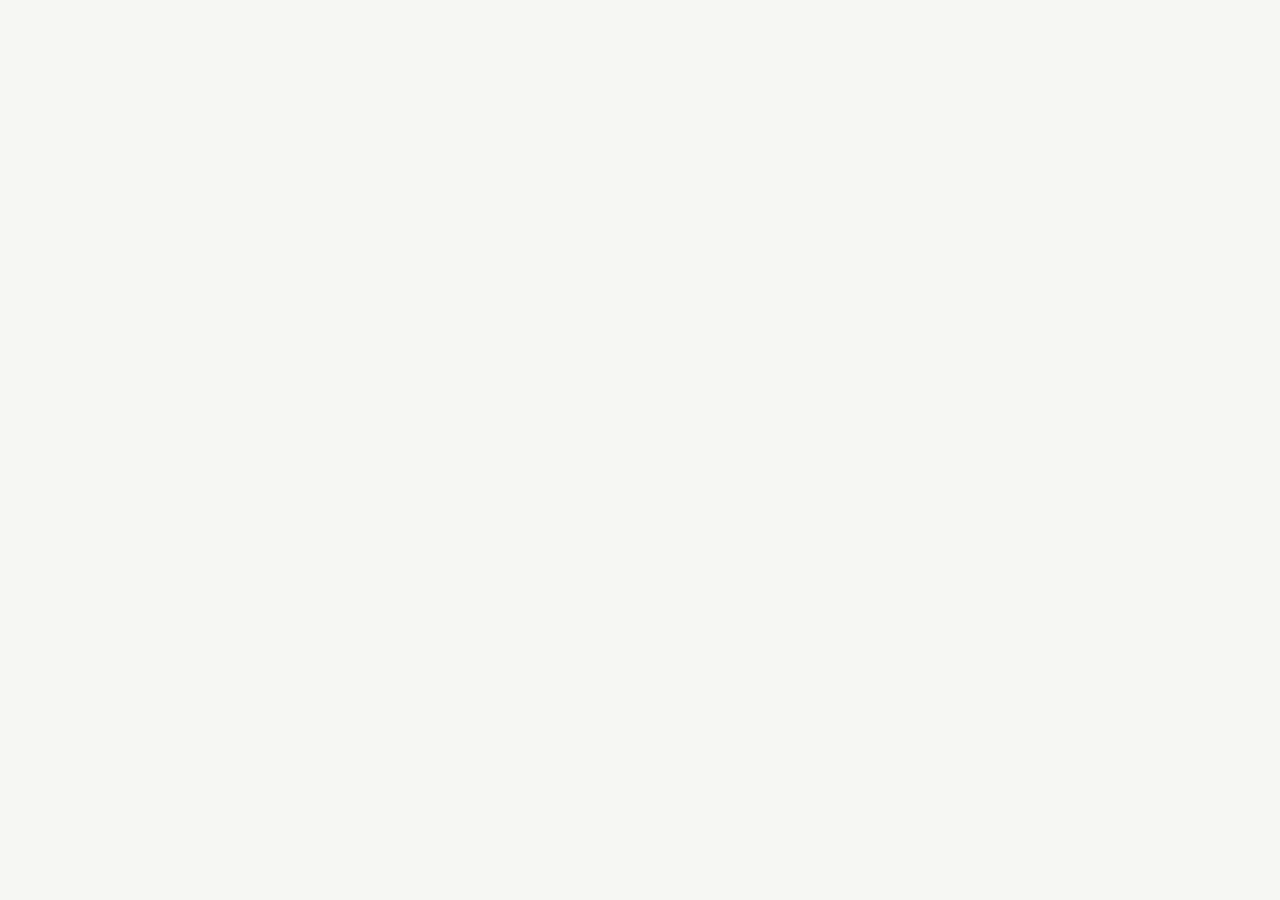
==== about.html @ caf74c00 "Update bilingual professional profile" ====
<!doctype html><html lang="zh-CN"><head><meta charset="utf-8"><meta name="viewport" content="width=device-width,initial-scale=1"><title>关于我 · XIAO Tingyu</title><meta name="description" content="XIAO Tingyu：焊接工程、高强钢与材料性能的专业解读。"><link rel="stylesheet" href="style.css"><link rel="icon" href="favicon.svg?v=20260929-4" type="image/svg+xml"><link rel="stylesheet" href="dark.css?v=20260929-14"><script>document.documentElement.classList.add("i18n-loading")</script><script src="blog-nav.js?v=20260929-2" defer></script><script src="i18n.js?v=20261010-1" defer></script></head><body><a href="#main" class="skip">跳至正文</a><header><div class="wrap nav"><a class="wordmark" href="./" aria-label="XIAO Tingyu 首页"><span class="initials">T.X</span></a><nav aria-label="主导航"><a href="./">Blog</a><a href="projects.html">项目观察</a><a href="toolkit.html">工程工具箱</a><a href="about.html" aria-current="page">关于我</a></nav></div></header><main id="main"><div class="wrap" style="border-top:1px solid var(--line)"><div class="about-grid"><div class="about-content"><div class="eyebrow">ABOUT</div><h1>XIAO Tingyu</h1><div class="credentials">CEng · MWeldI · MIMMM</div><p>我的专业方向是高强钢焊接、材料性能与焊接质量控制，重点关注焊接热循环、显微组织与接头力学性能之间的联系。</p><p>这个网站分享焊接与材料的技术解读，也通过公开工程案例，讨论高强钢如何从材料选择走向实际应用。</p><h2>专业资质</h2><ul class="qualification-list"><li>特许工程师（CEng） · 英国工程委员会</li><li>专业会员（MWeldI） · 英国焊接学会（The Welding Institute）</li><li>专业会员（MIMMM） · 英国材料、矿物和采矿学会（IOM3）</li><li>执行委员 · 香港建造金属结构协会</li></ul><h2>TWI 专业委员会</h2><p>已获邀请于 2027 年 7 月 1 日起加入 TWI 专业委员会；正式任职尚待该委员会批准。</p><h2>主要研究方向</h2><p>S690/S960 高强钢焊接；焊接热循环与热影响区组织性能；显微组织与力学性能的关系；焊接工艺评定及质量控制。</p><div class="about-links"><a href="mailto:xiaoty89757@gmail.com">Email ↗</a><!-- Add the verified Google Scholar profile link here when supplied. --></div></div></div></div></main><footer><div class="wrap footer-grid"><div>Welding, materials & the structures they make possible.</div><div><a href="about.html">关于我</a><a href="mailto:xiaoty89757@gmail.com">Email ↗</a><span>© 2026</span></div></div></footer></body></html>
---- dark.css ----
:root {
  --bg: #ffffff;
  --panel: #ffffff;
  --panel-2: #edf2f1;
  --paper: #233b40;
  --ink: #233b40;
  --paper-ink: #edf2f1;
  --muted: #52686b;
  --line: #edf2f1;
  --accent: #946b32;
  --steel: #52686b;
  --serif: Georgia, "Times New Roman", "Songti SC", serif;
}

html { background: var(--bg); }
.i18n-loading body { visibility: hidden; }
body { background: var(--bg); color: var(--ink); }
.wrap { max-width: 1180px; }

header {
  position: relative;
  z-index: 5;
  background: rgba(9, 13, 15, .97);
  border-bottom: 1px solid var(--line);
}
.nav { min-height: 86px; align-items: center; }
.wordmark { color: #233b40; letter-spacing: -.035em; }
.wordmark i, .wordmark span { color: var(--accent); }
.wordmark .initials { font-family: var(--serif); font-size: 25px; font-style: italic; letter-spacing: -.035em; }
nav { display: flex; align-items: center; margin-left: auto; }
nav a { color: #52686b; }
nav a:hover, nav a[aria-current=page] { color: #233b40; }
nav a[aria-current=page]:after { background: var(--accent); }
.nav-dropdown { position: relative; display: flex; align-items: center; }
.nav-dropdown-trigger span { margin-left: 4px; color: var(--accent); }
.nav-dropdown-menu { display: none; position: absolute; top: calc(100% + 2px); left: -18px; z-index: 20; width: 285px; padding: 10px; background: #ffffff; border: 1px solid #cedbd9; box-shadow: 0 18px 45px rgba(0,0,0,.35); }
.nav-dropdown:hover .nav-dropdown-menu, .nav-dropdown:focus-within .nav-dropdown-menu { display: block; }
.nav-dropdown-menu a { display: block; padding: 9px 10px; color: #52686b; font-size: 12px; line-height: 1.45; }
.nav-dropdown-menu a:hover { color: #ffffff; background: var(--accent); }

.lang-switch {
  display: inline-flex;
  flex: 0 0 auto;
  align-items: center;
  gap: 3px;
  margin-left: 2px;
  padding: 3px;
  border: 1px solid #cedbd9;
  border-radius: 999px;
}
.lang-switch button, .lang-switch a {
  min-width: 38px;
  border: 0;
  border-radius: 999px;
  padding: 4px 8px;
  color: #52686b;
  background: transparent;
  font: 600 11px/1.5 -apple-system, BlinkMacSystemFont, "Segoe UI", sans-serif;
  cursor: pointer;
}
.lang-switch button[aria-pressed=true], .lang-switch a[aria-pressed=true] {
  color: #edf2f1;
  background: var(--accent);
}

.hero {
  min-height: 570px;
  background:
    radial-gradient(circle at 73% 48%, rgba(63, 104, 111, .24), transparent 28%),
    radial-gradient(circle at 66% 54%, rgba(214, 160, 74, .08), transparent 20%),
    #ffffff;
}
.hero:before {
  content: "";
  position: absolute;
  inset: 0;
  background-image:
    linear-gradient(rgba(255,255,255,.025) 1px, transparent 1px),
    linear-gradient(90deg, rgba(255,255,255,.025) 1px, transparent 1px);
  background-size: 42px 42px;
  mask-image: linear-gradient(to right, transparent 0, #ffffff 45%, #ffffff 100%);
}
.hero:after { display: none; }
.hero-inner {
  grid-template-columns: minmax(0, 1.28fr) minmax(420px, .9fr);
  min-height: 570px;
  padding-top: 55px;
  padding-bottom: 55px;
}
.eyebrow, .section-label { color: var(--accent); }
.hero h1 {
  max-width: 640px;
  margin: 18px 0;
  color: #233b40;
  font-size: clamp(46px, 4.4vw, 58px);
  font-weight: 550;
  line-height: 1.23;
  letter-spacing: -.055em;
  text-wrap: balance;
}
.hero h1 em { color: var(--accent); }
.hero p { max-width: 470px; color: #52686b; font-size: 16px; }
.signature { color: #52686b; }
.signature strong { color: #233b40; }
.hero-art {
  width: 128%;
  max-width: none;
  filter: none;
  transform: translateX(-28%);
  transform-origin: center;
  -webkit-mask-image: linear-gradient(to right, transparent 0%, rgba(0,0,0,.08) 8%, rgba(0,0,0,.35) 22%, #ffffff 40%, #ffffff 74%, rgba(0,0,0,.52) 87%, transparent 100%);
  mask-image: linear-gradient(to right, transparent 0%, rgba(0,0,0,.08) 8%, rgba(0,0,0,.35) 22%, #ffffff 40%, #ffffff 74%, rgba(0,0,0,.52) 87%, transparent 100%);
}

.home-hero { min-height: 620px; }
.home-hero .hero-inner { min-height: 620px; }
.home-actions { display: flex; flex-wrap: wrap; gap: 12px; margin-top: 27px; }
.home-action { padding: 10px 15px; border: 1px solid #cedbd9; color: #233b40; font-size: 13px; font-weight: 650; }
.home-action-primary { color: #ffffff; background: var(--accent); border-color: var(--accent); }
.credential-strip { display: grid; grid-template-columns: repeat(4, 1fr); border-bottom: 1px solid var(--line); }
.credential-strip div { padding: 22px 26px; border-right: 1px solid var(--line); }
.credential-strip div:last-child { border-right: 0; }
.credential-strip strong { display: block; color: var(--accent); font-size: 12px; }
.credential-strip span { color: #52686b; font-size: 11px; }
.home-section { padding-top: 65px; padding-bottom: 72px; border-bottom: 1px solid var(--line); }
.home-section-head { display: flex; align-items: end; justify-content: space-between; gap: 34px; margin-bottom: 30px; }
.home-section-head h2 { margin: 0; color: #233b40; font: 500 34px/1.25 var(--serif); }
.home-section-head p { max-width: 540px; margin: 0; color: #52686b; font-size: 13px; }
.featured-project { display: grid; grid-template-columns: 1.12fr .88fr; background: #ffffff; border: 1px solid #edf2f1; }
.featured-project-visual { position: relative; min-height: 360px; overflow: hidden; background: #edf2f1; }
.featured-project-visual:after { content: ""; position: absolute; inset: 0; background: linear-gradient(180deg, transparent 40%, rgba(5,9,10,.88) 100%); pointer-events: none; }
.featured-project-visual img { width: 100%; height: 100%; object-fit: cover; object-position: center; filter: saturate(.78) contrast(1.06); transition: transform .5s ease; }
.featured-project:hover .featured-project-visual img { transform: scale(1.025); }
.featured-project-grade { position: absolute; z-index: 1; top: 25px; left: 27px; padding: 5px 10px; color: #ffffff; background: var(--accent); font: 700 12px/1.2 -apple-system, BlinkMacSystemFont, "Segoe UI", sans-serif; letter-spacing: .08em; }
.featured-project-caption { position: absolute; z-index: 1; left: 27px; bottom: 25px; color: #233b40; font: 500 17px/1.3 var(--serif); }
.featured-project-visual .photo-credit { z-index: 2; right: 21px; bottom: 21px; left: auto; }
.featured-project-copy { padding: 42px; }
.featured-project-copy h3 { margin: 10px 0 18px; color: #233b40; font: 500 29px/1.3 var(--serif); }
.featured-project-copy p { color: #52686b; font-size: 14px; }
.expertise-grid { display: grid; grid-template-columns: 1fr 1fr; gap: 1px; background: var(--line); }
.expertise-card { min-height: 190px; padding: 31px; background: #ffffff; }
.expertise-card span { color: var(--accent); font: italic 17px var(--serif); }
.expertise-card h3 { margin: 10px 0; color: #233b40; font-size: 21px; }
.expertise-card p { margin: 0; color: #52686b; font-size: 13px; }
.expertise-card .read { margin-top: 20px; }
.featured-writing { display: grid; grid-template-columns: repeat(3, 1fr); gap: 26px; }
.featured-writing article { position: relative; min-height: 250px; padding: 26px 25px 24px; overflow: hidden; background: linear-gradient(145deg, #ffffff, #ffffff); border: 1px solid #edf2f1; border-top: 2px solid var(--accent); }
.featured-writing article:after { content: ""; position: absolute; right: -34px; bottom: -44px; width: 130px; height: 130px; border: 1px solid rgba(214,160,74,.12); border-radius: 50%; }
.featured-writing article > * { position: relative; z-index: 1; }
.featured-writing h3 { margin: 11px 0; color: #233b40; font: 500 20px/1.35 var(--serif); }
.featured-writing p { color: #52686b; font-size: 13px; }
.home-about { display: grid; grid-template-columns: 200px 1fr; gap: 54px; align-items: center; }
.home-about-mark { aspect-ratio: 1; display: grid; place-items: center; color: var(--accent); background: #edf2f1; font: italic 70px var(--serif); }
.home-about h2 { margin: 7px 0 15px; color: #233b40; font: 500 34px var(--serif); }
.home-about p { color: #52686b; }

.blog-head { max-width: 790px; }
.blog-head h1 { max-width: 720px; }

.layout { gap: 86px; padding-top: 76px; padding-bottom: 96px; }
.article-preview { border-color: var(--line); }
.article-preview h2 { color: #233b40; font-size: 29px; }
.article-preview p { color: #52686b; }
.blog-group {
  margin: 48px 0 20px;
  padding-bottom: 10px;
  color: var(--accent);
  border-bottom: 1px solid var(--line);
  font-size: 12px;
  letter-spacing: .16em;
}
.meta { color: #52686b; }
.meta .category, .read { color: var(--accent); }
.mini-diagram {
  color: #946b32;
  background: linear-gradient(100deg, #ffffff, #edf2f1);
  border: 1px solid #edf2f1;
}
.mini-diagram small { color: #52686b; }
.project-tease {
  color: #233b40;
  background: linear-gradient(135deg, #edf2f1, #ffffff);
  border: 1px solid #cedbd9;
}
.project-tease p { color: #52686b; }
.tease-head span:last-child { color: var(--accent); }
.side-block {
  padding: 22px;
  margin-bottom: 18px;
  background: #ffffff;
  border: 1px solid #edf2f1;
}
.side-block h2 { color: var(--accent); }
.side-block p, .side-link small { color: #52686b; }
.author-name { color: #233b40; }
.chips a { color: #52686b; background: #edf2f1; border-color: #cedbd9; }
.chips a:hover { color: #ffffff; background: var(--accent); border-color: var(--accent); }
.side-link { border-color: #edf2f1; }
.pullquote { color: #52686b; border-color: var(--accent); }

.page-head { border-color: var(--line); }
.page-head h1, .about-content h1 { color: #233b40; }
.page-head p, .notice { color: #52686b !important; }
.case { color: var(--ink); background: #ffffff; border-color: #edf2f1; }
.case-visual { background: #edf2f1; border-bottom: 1px solid #edf2f1; }
.case-visual svg { filter: brightness(1.15) saturate(.55); }
.case-photo { height: 240px; }
.case-photo:after {
  content: "";
  position: absolute;
  inset: 0;
  background: linear-gradient(180deg, rgba(6, 10, 11, .04) 42%, rgba(6, 10, 11, .72));
  pointer-events: none;
}
.case-photo img {
  position: absolute;
  inset: 0;
  width: 100%;
  height: 100%;
  display: block;
  object-fit: cover;
}
.case-grade { z-index: 2; color: #edf2f1; background: var(--accent); }
.photo-credit {
  position: absolute;
  right: 14px;
  bottom: 12px;
  z-index: 2;
  padding: 5px 8px;
  color: #233b40;
  background: rgba(8, 13, 15, .76);
  border: 1px solid rgba(255, 255, 255, .18);
  font-size: 9px;
  font-weight: 650;
  letter-spacing: .09em;
}
.photo-credit:hover { color: var(--accent); }
.case-body h2 { color: #233b40; }
.case-body p, .case-body dt { color: #52686b; }
.case-body dl {
  grid-template-columns: minmax(108px, auto) minmax(0, 1fr);
  column-gap: 18px;
  row-gap: 10px;
  border-color: #edf2f1;
}
.case-body dt {
  font-size: 10px;
  font-weight: 700;
  letter-spacing: .07em;
  text-transform: uppercase;
}
.case-body dd { min-width: 0; overflow-wrap: anywhere; }
.case-sources { display: flex; flex-wrap: wrap; gap: 8px 20px; }
.case-source { display: inline-block; color: var(--accent); }

.about-grid {
  grid-template-columns: minmax(0, 780px);
  justify-content: center;
  color: var(--ink);
}
.about-content p, .qualification-list { color: #52686b; }
.about-content h2 { color: #233b40; }
.credentials, .about-links a { color: var(--accent); }
.index-item { border-color: var(--line); }
.index-item h2, .index-item a { color: var(--accent); }
.index-item p { color: #52686b; }

.toolkit-head p { max-width: 700px; }
.toolkit-jump { display: flex; flex-wrap: wrap; gap: 9px; margin-top: 26px; }
.toolkit-jump a { padding: 7px 12px; color: #52686b; background: #ffffff; border: 1px solid #cedbd9; font-size: 12px; }
.toolkit-jump a:hover { color: #ffffff; background: var(--accent); border-color: var(--accent); }
.toolkit-section { padding: 48px 0 70px; border-top: 1px solid var(--line); }
.toolkit-section-head { margin-bottom: 29px; }
.toolkit-section-head h2 { margin: 9px 0 8px; color: #233b40; font-size: 31px; }
.toolkit-section-head p { max-width: 760px; margin: 0; color: #52686b; font-size: 14px; }
.toolkit-grid {
  display: grid;
  grid-template-columns: 1fr 1fr;
  gap: 24px;
  padding: 0;
}
.toolkit-card {
  position: relative;
  min-height: 340px;
  padding: 35px 38px 37px;
  overflow: hidden;
  background: linear-gradient(145deg, #ffffff, #ffffff);
  border: 1px solid #edf2f1;
}
.toolkit-card:before {
  content: "";
  position: absolute;
  top: 0;
  left: 38px;
  width: 42px;
  height: 3px;
  background: var(--accent);
}
.toolkit-card-wide { grid-column: 1 / -1; min-height: 0; }
.toolkit-tag {
  color: #52686b;
  font-size: 10px;
  font-weight: 700;
  letter-spacing: .17em;
}
.toolkit-card h2, .toolkit-card h3 { margin: 11px 0 25px; color: #233b40; font-size: 27px; }
.toolkit-card p { max-width: 760px; margin: 23px 0 20px; color: #52686b; font-size: 14px; }
.toolkit-formula {
  display: inline-block;
  margin: 0 13px 18px 0;
  padding: 16px 20px;
  color: #233b40;
  background: #ffffff;
  border: 1px solid #edf2f1;
  font: 20px/1.2 var(--serif);
}
.toolkit-formula span { color: var(--accent); font-style: italic; }
.toolkit-formula.formula-small { display: block; width: fit-content; max-width: 100%; overflow-x: auto; font-size: 16px; white-space: nowrap; }
.toolkit-units { display: flex; gap: 12px 27px; flex-wrap: wrap; color: #52686b; font-size: 12px; }
.toolkit-units b { color: #233b40; }
.toolkit-flow { display: flex; align-items: center; gap: 9px; flex-wrap: wrap; }
.toolkit-flow span {
  padding: 10px 13px;
  color: #233b40;
  background: #ffffff;
  border: 1px solid #cedbd9;
  font: 15px/1 var(--serif);
}
.toolkit-flow b { color: var(--accent); font-weight: 400; }
.grade-row { display: grid; grid-template-columns: 70px 1fr; gap: 15px; padding: 13px 0; border-top: 1px solid #edf2f1; }
.grade-row strong { color: var(--accent); font: italic 18px var(--serif); }
.grade-row span { color: #52686b; font-size: 13px; }
.toolkit-links { display: flex; gap: 13px 24px; flex-wrap: wrap; }
.standards-grid { display: grid; grid-template-columns: 1fr 1fr; gap: 24px; }
.standard-group { padding: 31px 32px 22px; background: #ffffff; border: 1px solid #edf2f1; }
.standard-group h3 { margin: 10px 0 18px; color: #233b40; font-size: 23px; }
.standard-item { display: grid; grid-template-columns: minmax(116px, .8fr) 1.7fr auto; gap: 14px; align-items: start; padding: 15px 0; border-top: 1px solid #edf2f1; }
.standard-item strong { color: var(--accent); font: italic 15px/1.45 var(--serif); }
.standard-item span { color: #52686b; font-size: 12px; line-height: 1.7; }
.standard-item em { color: #52686b; font-size: 10px; font-style: normal; letter-spacing: .08em; }
.standard-item:hover span, .standard-item:hover em { color: #233b40; }
.standards-note { max-width: 820px; margin: 22px 0 0; color: #52686b; font-size: 12px; }

.article {
  max-width: 880px;
  margin-top: 62px;
  margin-bottom: 72px;
  padding: 72px 82px 80px;
  color: var(--paper-ink);
  background: var(--paper);
  box-shadow: 0 26px 70px rgba(0, 0, 0, .28);
}
.article h1, .article h2 { color: var(--paper-ink); }
.article h1 { font-family: var(--serif); font-weight: 500; }
.article p, .article li, .article blockquote { color: var(--paper-ink); }
.article .lead { color: var(--paper-ink); border-color: #233b40; }
.article .meta { color: #52686b; }
.article .meta .category, .article .breadcrumb, .article .breadcrumb a,
.article .sources a, .article .back, .article .read { color: #946b32; }
.article .formula, .article blockquote, .article th { background: #233b40; }
.article td, .article th, .article .sources { border-color: #233b40; }
.article h3 { margin-top: 34px; color: var(--paper-ink); font-size: 21px; }
.article table { width: 100%; margin: 24px 0 30px; border-collapse: collapse; }
.article th, .article td { padding: 12px 14px; border: 1px solid #233b40; text-align: left; vertical-align: top; }
.article ul, .article ol { padding-left: 24px; }
.article li { margin: 8px 0; }
.article .formula { margin: 20px 0; padding: 16px 20px; overflow-x: auto; font: 17px/1.6 var(--serif); }
.article .scope-note { margin: 24px 0; padding-left: 18px; border-left: 3px solid #946b32; color: var(--paper-ink); }
.article .quick-nav { display: flex; flex-wrap: wrap; gap: 8px; margin: 28px 0 38px; }
.article .quick-nav a { padding: 7px 10px; color: #946b32; background: #233b40; border: 1px solid #52686b; font-size: 12px; }
footer { color: #52686b; background: #ffffff; border-color: var(--line); }
.footer-grid strong { color: #233b40; }

@media (max-width: 850px) {
  .hero-inner { grid-template-columns: minmax(0, 1.15fr) minmax(340px, .85fr); }
  .hero h1 { font-size: 45px; }
  .article { margin: 35px 22px 55px; padding: 52px 48px; }
}

@media (max-width: 650px) {
  .nav { padding-top: 14px; padding-bottom: 14px; }
  nav { order: 3; width: 100%; gap: 18px; }
  .nav-dropdown-menu { left: -70px; width: 270px; }
  .lang-switch { position: absolute; top: 15px; right: 22px; margin-left: 0; }
  .hero { min-height: 0; }
  .hero-inner { grid-template-columns: 1fr; min-height: 0; padding-top: 52px; padding-bottom: 48px; }
  .hero h1 { font-size: 41px; line-height: 1.28; }
  .home-hero, .home-hero .hero-inner { min-height: 0; }
  .credential-strip { grid-template-columns: 1fr 1fr; }
  .credential-strip div:nth-child(2) { border-right: 0; }
  .credential-strip div:nth-child(-n+2) { border-bottom: 1px solid var(--line); }
  .home-section { padding-top: 48px; padding-bottom: 52px; }
  .home-section-head { align-items: start; flex-direction: column; }
  .featured-project { grid-template-columns: 1fr; }
  .featured-project-visual { min-height: 230px; }
  .featured-project-caption { right: 22px; bottom: 22px; font-size: 15px; }
  .featured-project-visual .photo-credit { display: none; }
  .featured-project-copy { padding: 30px 24px; }
  .expertise-grid, .featured-writing, .home-about { grid-template-columns: 1fr; }
  .home-about-mark { width: 150px; }
  .hero-art { width: 100%; transform: translateX(-14%); }
  .layout { padding-top: 52px; }
  .layout aside { display: block; }
  .side-block { margin-bottom: 14px; }
  .article { margin: 22px 14px 46px; padding: 39px 24px 52px; }
  .article h1 { font-size: 32px; }
  .toolkit-grid { grid-template-columns: 1fr; padding-bottom: 55px; }
  .toolkit-card, .toolkit-card-wide { grid-column: auto; min-height: 0; padding: 30px 24px; }
  .toolkit-card:before { left: 24px; }
  .toolkit-formula { display: block; margin-right: 0; font-size: 17px; }
  .toolkit-section { padding: 38px 0 50px; }
  .toolkit-section .toolkit-grid { padding-bottom: 0; }
  .standards-grid { grid-template-columns: 1fr; }
  .standard-group { padding: 27px 23px 18px; }
  .standard-item { grid-template-columns: 1fr auto; gap: 5px 12px; }
  .standard-item span { grid-column: 1 / -1; }
  .case-body dl { grid-template-columns: 1fr; row-gap: 3px; }
  .case-body dt:not(:first-child) { margin-top: 8px; }
}

/* Warm paper, deep teal and restrained bronze. Existing imagery keeps its original colours. */
:root { --bg:#f6f7f3; --panel:#fff; --panel-2:#edf2ee; --paper:#fffefa; --ink:#233b40; --paper-ink:#233b40; --muted:#52686b; --line:#d7e1da; --accent:#946b32; --steel:#366d73; }
header { background:rgba(255,254,250,.97); }
nav a:hover,nav a[aria-current=page] {color:#285f65;}
.hero {background:radial-gradient(circle at 80% 45%,#e1ebe4,transparent 45%),#f0f3ed;}
.hero:before {background-image:linear-gradient(rgba(42,80,76,.04) 1px,transparent 1px),linear-gradient(90deg,rgba(42,80,76,.04) 1px,transparent 1px);}
.hero h1,.home-section-head h2,.page-head h1 {color:#233b40;}
.hero h1 em {color:#366d73;}
.home-action-primary {color:#fff;background:#366d73;border-color:#366d73;}
.home-action:not(.home-action-primary) {color:#366d73;border-color:#bdceca;background:#fffefa;}
.hero-art {width:100%;transform:none;mask-image:none;-webkit-mask-image:none;border-radius:16px;box-shadow:0 20px 45px rgba(35,59,64,.12);}
.hero-inner {grid-template-columns:1.2fr 1fr;gap:54px;}
.toolkit-card,.standard-group,.side-block,.featured-writing article,.case,.featured-project,.expertise-card {background:#fffefa;border-color:#d7e1da;box-shadow:0 6px 24px rgba(35,59,64,.035);}
.toolkit-card,.standard-group,.side-block,.featured-writing article {border-radius:12px;}
.toolkit-formula,.toolkit-flow span,.mini-diagram {background:#edf3ef;color:#285f65;border-color:#d0dfd7;}
.lang-switch button[aria-pressed=true] {color:#fff;background:#366d73;}
.article {background:#fffefa;box-shadow:0 12px 45px rgba(35,59,64,.06);border:1px solid #e0e6de;border-radius:12px;}
.article th,.article .formula,.article blockquote {background:#edf3ef;}
.article .quick-nav a {color:#366d73;background:#edf3ef;border-color:#d0dfd7;}
footer {background:#eaf0e9;color:#52686b;}
.featured-project-caption,.photo-credit {color:#fffefa;}
.featured-project-visual {background:#172024;}
.featured-project-visual:after {background:linear-gradient(180deg,transparent 40%,rgba(5,9,10,.88) 100%);}
.photo-credit {background:rgba(8,13,15,.76);}
@media(max-width:650px){.hero-inner{grid-template-columns:1fr;gap:28px;}.hero-art{transform:none;width:100%;}.article{border-radius:8px;}}

.hero-art {
  width: 132%;
  max-width: none;
  justify-self: center;
  transform: translateX(-10%);
  border-radius: 0;
  box-shadow: none;
  filter: drop-shadow(0 24px 24px rgba(35, 59, 64, .16));
  -webkit-mask-image: linear-gradient(to right, transparent 0%, transparent 14%, rgba(0, 0, 0, .12) 25%, rgba(0, 0, 0, .55) 38%, #000 52%, #000 67%, rgba(0, 0, 0, .55) 81%, rgba(0, 0, 0, .12) 91%, transparent 100%);
  mask-image: linear-gradient(to right, transparent 0%, transparent 14%, rgba(0, 0, 0, .12) 25%, rgba(0, 0, 0, .55) 38%, #000 52%, #000 67%, rgba(0, 0, 0, .55) 81%, rgba(0, 0, 0, .12) 91%, transparent 100%);
}

@media (max-width: 650px) {
  .hero-art { width: 118%; transform: translateX(-6%); }
}
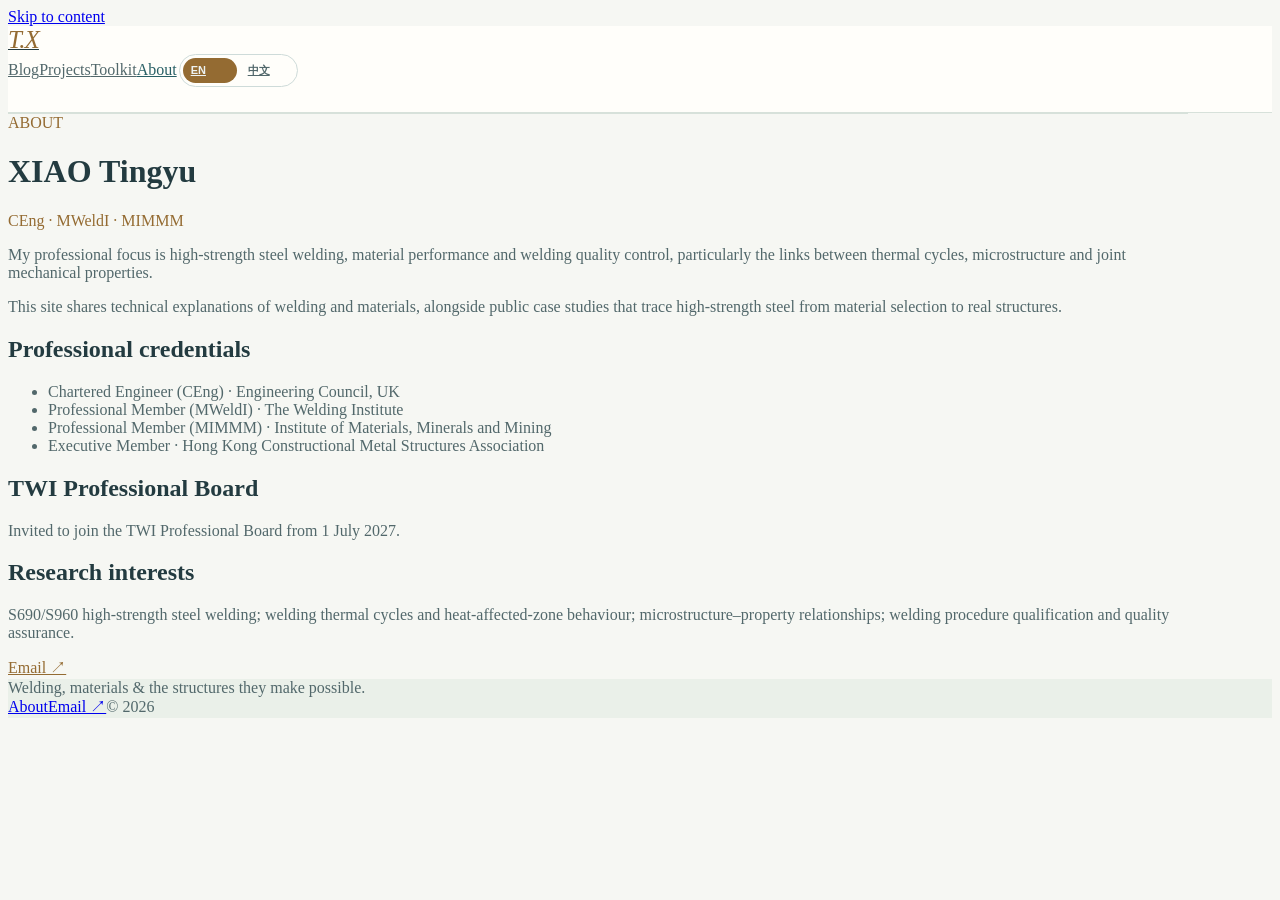
==== commit 44beb434: "Update professional profile wording" ====
--- a/about.html
+++ b/about.html
@@ -1 +1 @@
-<!doctype html><html lang="zh-CN"><head><meta charset="utf-8"><meta name="viewport" content="width=device-width,initial-scale=1"><title>关于我 · XIAO Tingyu</title><meta name="description" content="XIAO Tingyu：焊接工程、高强钢与材料性能的专业解读。"><link rel="stylesheet" href="style.css"><link rel="icon" href="favicon.svg?v=20260929-4" type="image/svg+xml"><link rel="stylesheet" href="dark.css?v=20260929-14"><script>document.documentElement.classList.add("i18n-loading")</script><script src="blog-nav.js?v=20260929-2" defer></script><script src="i18n.js?v=20261010-1" defer></script></head><body><a href="#main" class="skip">跳至正文</a><header><div class="wrap nav"><a class="wordmark" href="./" aria-label="XIAO Tingyu 首页"><span class="initials">T.X</span></a><nav aria-label="主导航"><a href="./">Blog</a><a href="projects.html">项目观察</a><a href="toolkit.html">工程工具箱</a><a href="about.html" aria-current="page">关于我</a></nav></div></header><main id="main"><div class="wrap" style="border-top:1px solid var(--line)"><div class="about-grid"><div class="about-content"><div class="eyebrow">ABOUT</div><h1>XIAO Tingyu</h1><div class="credentials">CEng · MWeldI · MIMMM</div><p>我的专业方向是高强钢焊接、材料性能与焊接质量控制，重点关注焊接热循环、显微组织与接头力学性能之间的联系。</p><p>这个网站分享焊接与材料的技术解读，也通过公开工程案例，讨论高强钢如何从材料选择走向实际应用。</p><h2>专业资质</h2><ul class="qualification-list"><li>特许工程师（CEng） · 英国工程委员会</li><li>专业会员（MWeldI） · 英国焊接学会（The Welding Institute）</li><li>专业会员（MIMMM） · 英国材料、矿物和采矿学会（IOM3）</li><li>执行委员 · 香港建造金属结构协会</li></ul><h2>TWI 专业委员会</h2><p>已获邀请于 2027 年 7 月 1 日起加入 TWI 专业委员会；正式任职尚待该委员会批准。</p><h2>主要研究方向</h2><p>S690/S960 高强钢焊接；焊接热循环与热影响区组织性能；显微组织与力学性能的关系；焊接工艺评定及质量控制。</p><div class="about-links"><a href="mailto:xiaoty89757@gmail.com">Email ↗</a><!-- Add the verified Google Scholar profile link here when supplied. --></div></div></div></div></main><footer><div class="wrap footer-grid"><div>Welding, materials & the structures they make possible.</div><div><a href="about.html">关于我</a><a href="mailto:xiaoty89757@gmail.com">Email ↗</a><span>© 2026</span></div></div></footer></body></html>
+<!doctype html><html lang="zh-CN"><head><meta charset="utf-8"><meta name="viewport" content="width=device-width,initial-scale=1"><title>关于我 · XIAO Tingyu</title><meta name="description" content="XIAO Tingyu：焊接工程、高强钢与材料性能的专业解读。"><link rel="stylesheet" href="style.css"><link rel="icon" href="favicon.svg?v=20260929-4" type="image/svg+xml"><link rel="stylesheet" href="dark.css?v=20260929-14"><script>document.documentElement.classList.add("i18n-loading")</script><script src="blog-nav.js?v=20260929-2" defer></script><script src="i18n.js?v=20261010-1" defer></script></head><body><a href="#main" class="skip">跳至正文</a><header><div class="wrap nav"><a class="wordmark" href="./" aria-label="XIAO Tingyu 首页"><span class="initials">T.X</span></a><nav aria-label="主导航"><a href="./">Blog</a><a href="projects.html">项目观察</a><a href="toolkit.html">工程工具箱</a><a href="about.html" aria-current="page">关于我</a></nav></div></header><main id="main"><div class="wrap" style="border-top:1px solid var(--line)"><div class="about-grid"><div class="about-content"><div class="eyebrow">ABOUT</div><h1>XIAO Tingyu</h1><div class="credentials">CEng · MWeldI · MIMMM</div><p>我的专业方向是高强钢焊接、材料性能与焊接质量控制，重点关注焊接热循环、显微组织与接头力学性能之间的联系。</p><p>这个网站分享焊接与材料的技术解读，也通过公开工程案例，讨论高强钢如何从材料选择走向实际应用。</p><h2>专业资质</h2><ul class="qualification-list"><li>特许工程师（CEng） · 英国工程委员会</li><li>专业会员（MWeldI） · 英国焊接学会（The Welding Institute）</li><li>专业会员（MIMMM） · 英国材料、矿物和采矿学会（IOM3）</li><li>执行委员 · 香港建造金属结构协会</li></ul><h2>TWI 专业委员会</h2><p>已获邀请于 2027 年 7 月 1 日起加入 TWI 专业委员会。</p><h2>主要研究方向</h2><p>S690/S960 高强钢焊接；焊接热循环与热影响区组织性能；显微组织与力学性能的关系；焊接工艺评定及质量控制。</p><div class="about-links"><a href="mailto:xiaoty89757@gmail.com">Email ↗</a><!-- Add the verified Google Scholar profile link here when supplied. --></div></div></div></div></main><footer><div class="wrap footer-grid"><div>Welding, materials & the structures they make possible.</div><div><a href="about.html">关于我</a><a href="mailto:xiaoty89757@gmail.com">Email ↗</a><span>© 2026</span></div></div></footer></body></html>
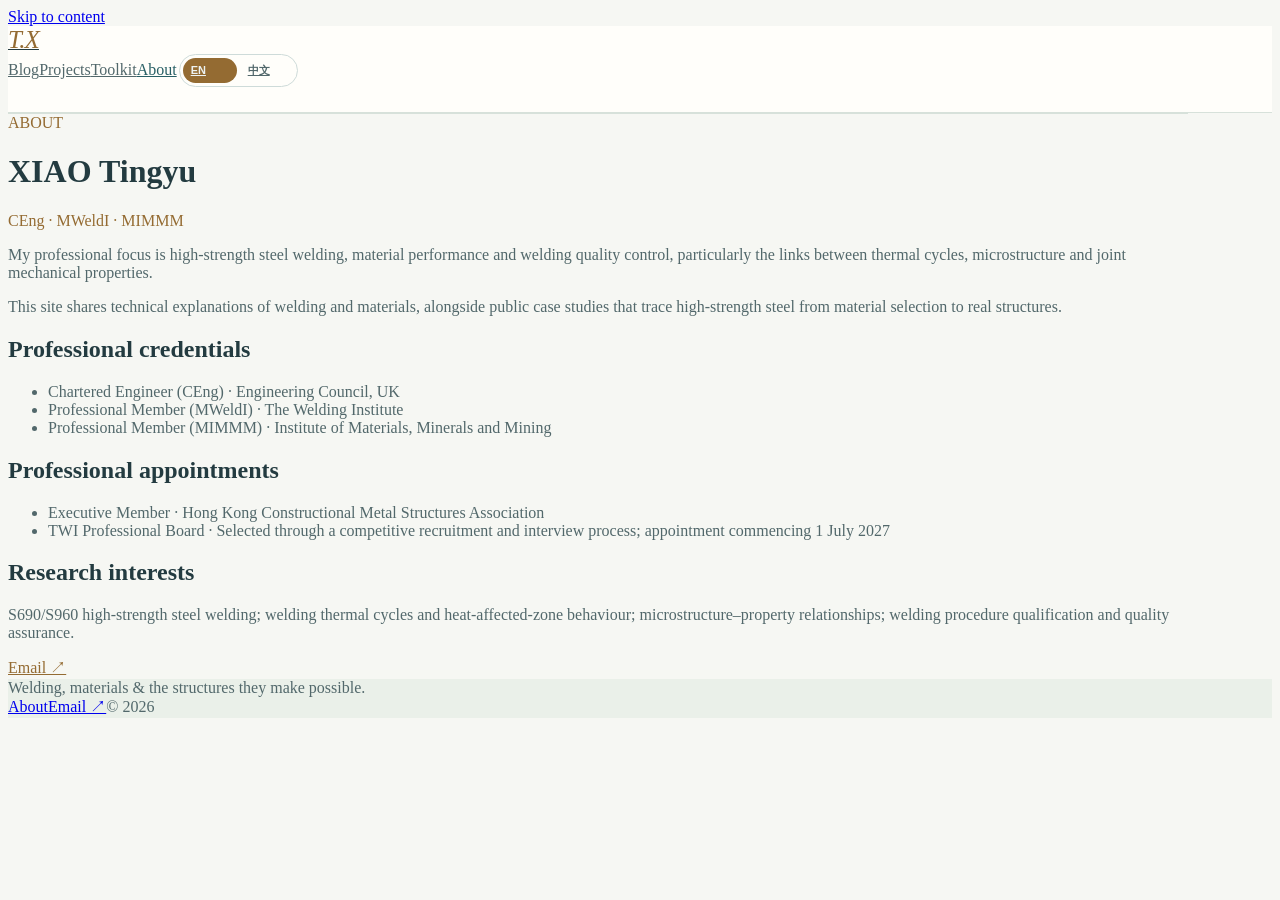
==== commit c07adabe: "Reclassify professional appointments" ====
--- a/about.html
+++ b/about.html
@@ -1 +1 @@
-<!doctype html><html lang="zh-CN"><head><meta charset="utf-8"><meta name="viewport" content="width=device-width,initial-scale=1"><title>关于我 · XIAO Tingyu</title><meta name="description" content="XIAO Tingyu：焊接工程、高强钢与材料性能的专业解读。"><link rel="stylesheet" href="style.css"><link rel="icon" href="favicon.svg?v=20260929-4" type="image/svg+xml"><link rel="stylesheet" href="dark.css?v=20260929-14"><script>document.documentElement.classList.add("i18n-loading")</script><script src="blog-nav.js?v=20260929-2" defer></script><script src="i18n.js?v=20261010-1" defer></script></head><body><a href="#main" class="skip">跳至正文</a><header><div class="wrap nav"><a class="wordmark" href="./" aria-label="XIAO Tingyu 首页"><span class="initials">T.X</span></a><nav aria-label="主导航"><a href="./">Blog</a><a href="projects.html">项目观察</a><a href="toolkit.html">工程工具箱</a><a href="about.html" aria-current="page">关于我</a></nav></div></header><main id="main"><div class="wrap" style="border-top:1px solid var(--line)"><div class="about-grid"><div class="about-content"><div class="eyebrow">ABOUT</div><h1>XIAO Tingyu</h1><div class="credentials">CEng · MWeldI · MIMMM</div><p>我的专业方向是高强钢焊接、材料性能与焊接质量控制，重点关注焊接热循环、显微组织与接头力学性能之间的联系。</p><p>这个网站分享焊接与材料的技术解读，也通过公开工程案例，讨论高强钢如何从材料选择走向实际应用。</p><h2>专业资质</h2><ul class="qualification-list"><li>特许工程师（CEng） · 英国工程委员会</li><li>专业会员（MWeldI） · 英国焊接学会（The Welding Institute）</li><li>专业会员（MIMMM） · 英国材料、矿物和采矿学会（IOM3）</li><li>执行委员 · 香港建造金属结构协会</li></ul><h2>TWI 专业委员会</h2><p>已获邀请于 2027 年 7 月 1 日起加入 TWI 专业委员会。</p><h2>主要研究方向</h2><p>S690/S960 高强钢焊接；焊接热循环与热影响区组织性能；显微组织与力学性能的关系；焊接工艺评定及质量控制。</p><div class="about-links"><a href="mailto:xiaoty89757@gmail.com">Email ↗</a><!-- Add the verified Google Scholar profile link here when supplied. --></div></div></div></div></main><footer><div class="wrap footer-grid"><div>Welding, materials & the structures they make possible.</div><div><a href="about.html">关于我</a><a href="mailto:xiaoty89757@gmail.com">Email ↗</a><span>© 2026</span></div></div></footer></body></html>
+<!doctype html><html lang="zh-CN"><head><meta charset="utf-8"><meta name="viewport" content="width=device-width,initial-scale=1"><title>关于我 · XIAO Tingyu</title><meta name="description" content="XIAO Tingyu：焊接工程、高强钢与材料性能的专业解读。"><link rel="stylesheet" href="style.css"><link rel="icon" href="favicon.svg?v=20260929-4" type="image/svg+xml"><link rel="stylesheet" href="dark.css?v=20260929-14"><script>document.documentElement.classList.add("i18n-loading")</script><script src="blog-nav.js?v=20260929-2" defer></script><script src="i18n.js?v=20261010-3" defer></script></head><body><a href="#main" class="skip">跳至正文</a><header><div class="wrap nav"><a class="wordmark" href="./" aria-label="XIAO Tingyu 首页"><span class="initials">T.X</span></a><nav aria-label="主导航"><a href="./">Blog</a><a href="projects.html">项目观察</a><a href="toolkit.html">工程工具箱</a><a href="about.html" aria-current="page">关于我</a></nav></div></header><main id="main"><div class="wrap" style="border-top:1px solid var(--line)"><div class="about-grid"><div class="about-content"><div class="eyebrow">ABOUT</div><h1>XIAO Tingyu</h1><div class="credentials">CEng · MWeldI · MIMMM</div><p>我的专业方向是高强钢焊接、材料性能与焊接质量控制，重点关注焊接热循环、显微组织与接头力学性能之间的联系。</p><p>这个网站分享焊接与材料的技术解读，也通过公开工程案例，讨论高强钢如何从材料选择走向实际应用。</p><h2>专业资质</h2><ul class="qualification-list"><li>特许工程师（CEng） · 英国工程委员会</li><li>专业会员（MWeldI） · 英国焊接学会（The Welding Institute）</li><li>专业会员（MIMMM） · 英国材料、矿物和采矿学会（IOM3）</li></ul><h2>专业任职</h2><ul class="qualification-list"><li>执行委员 · 香港建造金属结构协会</li><li>TWI 专业委员会 · 经竞争性招募及面试遴选，任职自 2027 年 7 月 1 日起</li></ul><h2>主要研究方向</h2><p>S690/S960 高强钢焊接；焊接热循环与热影响区组织性能；显微组织与力学性能的关系；焊接工艺评定及质量控制。</p><div class="about-links"><a href="mailto:xiaoty89757@gmail.com">Email ↗</a><!-- Add the verified Google Scholar profile link here when supplied. --></div></div></div></div></main><footer><div class="wrap footer-grid"><div>Welding, materials & the structures they make possible.</div><div><a href="about.html">关于我</a><a href="mailto:xiaoty89757@gmail.com">Email ↗</a><span>© 2026</span></div></div></footer></body></html>
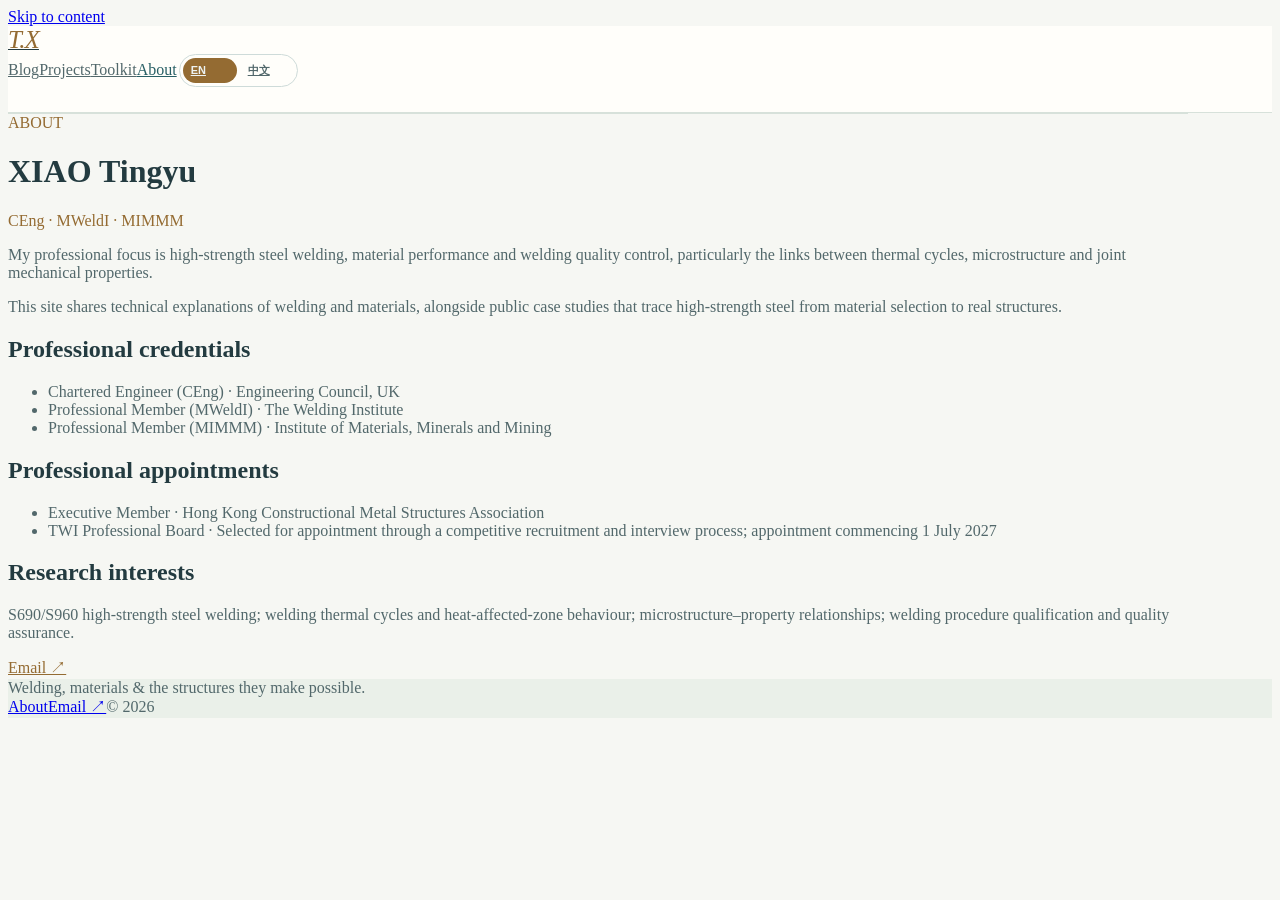
==== commit 54e5d07f: "Lead with TWI board appointment" ====
--- a/about.html
+++ b/about.html
@@ -1 +1 @@
-<!doctype html><html lang="zh-CN"><head><meta charset="utf-8"><meta name="viewport" content="width=device-width,initial-scale=1"><title>关于我 · XIAO Tingyu</title><meta name="description" content="XIAO Tingyu：焊接工程、高强钢与材料性能的专业解读。"><link rel="stylesheet" href="style.css"><link rel="icon" href="favicon.svg?v=20260929-4" type="image/svg+xml"><link rel="stylesheet" href="dark.css?v=20260929-14"><script>document.documentElement.classList.add("i18n-loading")</script><script src="blog-nav.js?v=20260929-2" defer></script><script src="i18n.js?v=20261010-3" defer></script></head><body><a href="#main" class="skip">跳至正文</a><header><div class="wrap nav"><a class="wordmark" href="./" aria-label="XIAO Tingyu 首页"><span class="initials">T.X</span></a><nav aria-label="主导航"><a href="./">Blog</a><a href="projects.html">项目观察</a><a href="toolkit.html">工程工具箱</a><a href="about.html" aria-current="page">关于我</a></nav></div></header><main id="main"><div class="wrap" style="border-top:1px solid var(--line)"><div class="about-grid"><div class="about-content"><div class="eyebrow">ABOUT</div><h1>XIAO Tingyu</h1><div class="credentials">CEng · MWeldI · MIMMM</div><p>我的专业方向是高强钢焊接、材料性能与焊接质量控制，重点关注焊接热循环、显微组织与接头力学性能之间的联系。</p><p>这个网站分享焊接与材料的技术解读，也通过公开工程案例，讨论高强钢如何从材料选择走向实际应用。</p><h2>专业资质</h2><ul class="qualification-list"><li>特许工程师（CEng） · 英国工程委员会</li><li>专业会员（MWeldI） · 英国焊接学会（The Welding Institute）</li><li>专业会员（MIMMM） · 英国材料、矿物和采矿学会（IOM3）</li></ul><h2>专业任职</h2><ul class="qualification-list"><li>执行委员 · 香港建造金属结构协会</li><li>TWI 专业委员会 · 经竞争性招募及面试遴选，任职自 2027 年 7 月 1 日起</li></ul><h2>主要研究方向</h2><p>S690/S960 高强钢焊接；焊接热循环与热影响区组织性能；显微组织与力学性能的关系；焊接工艺评定及质量控制。</p><div class="about-links"><a href="mailto:xiaoty89757@gmail.com">Email ↗</a><!-- Add the verified Google Scholar profile link here when supplied. --></div></div></div></div></main><footer><div class="wrap footer-grid"><div>Welding, materials & the structures they make possible.</div><div><a href="about.html">关于我</a><a href="mailto:xiaoty89757@gmail.com">Email ↗</a><span>© 2026</span></div></div></footer></body></html>
+<!doctype html><html lang="zh-CN"><head><meta charset="utf-8"><meta name="viewport" content="width=device-width,initial-scale=1"><title>关于我 · XIAO Tingyu</title><meta name="description" content="XIAO Tingyu：焊接工程、高强钢与材料性能的专业解读。"><link rel="stylesheet" href="style.css"><link rel="icon" href="favicon.svg?v=20260929-4" type="image/svg+xml"><link rel="stylesheet" href="dark.css?v=20260929-14"><script>document.documentElement.classList.add("i18n-loading")</script><script src="blog-nav.js?v=20260929-2" defer></script><script src="i18n.js?v=20261010-4" defer></script></head><body><a href="#main" class="skip">跳至正文</a><header><div class="wrap nav"><a class="wordmark" href="./" aria-label="XIAO Tingyu 首页"><span class="initials">T.X</span></a><nav aria-label="主导航"><a href="./">Blog</a><a href="projects.html">项目观察</a><a href="toolkit.html">工程工具箱</a><a href="about.html" aria-current="page">关于我</a></nav></div></header><main id="main"><div class="wrap" style="border-top:1px solid var(--line)"><div class="about-grid"><div class="about-content"><div class="eyebrow">ABOUT</div><h1>XIAO Tingyu</h1><div class="credentials">CEng · MWeldI · MIMMM</div><p>我的专业方向是高强钢焊接、材料性能与焊接质量控制，重点关注焊接热循环、显微组织与接头力学性能之间的联系。</p><p>这个网站分享焊接与材料的技术解读，也通过公开工程案例，讨论高强钢如何从材料选择走向实际应用。</p><h2>专业资质</h2><ul class="qualification-list"><li>特许工程师（CEng） · 英国工程委员会</li><li>专业会员（MWeldI） · 英国焊接学会（The Welding Institute）</li><li>专业会员（MIMMM） · 英国材料、矿物和采矿学会（IOM3）</li></ul><h2>专业任职</h2><ul class="qualification-list"><li>执行委员 · 香港建造金属结构协会</li><li>TWI 专业委员会 · 经竞争性招募及面试遴选获选，任职自 2027 年 7 月 1 日起</li></ul><h2>主要研究方向</h2><p>S690/S960 高强钢焊接；焊接热循环与热影响区组织性能；显微组织与力学性能的关系；焊接工艺评定及质量控制。</p><div class="about-links"><a href="mailto:xiaoty89757@gmail.com">Email ↗</a><!-- Add the verified Google Scholar profile link here when supplied. --></div></div></div></div></main><footer><div class="wrap footer-grid"><div>Welding, materials & the structures they make possible.</div><div><a href="about.html">关于我</a><a href="mailto:xiaoty89757@gmail.com">Email ↗</a><span>© 2026</span></div></div></footer></body></html>
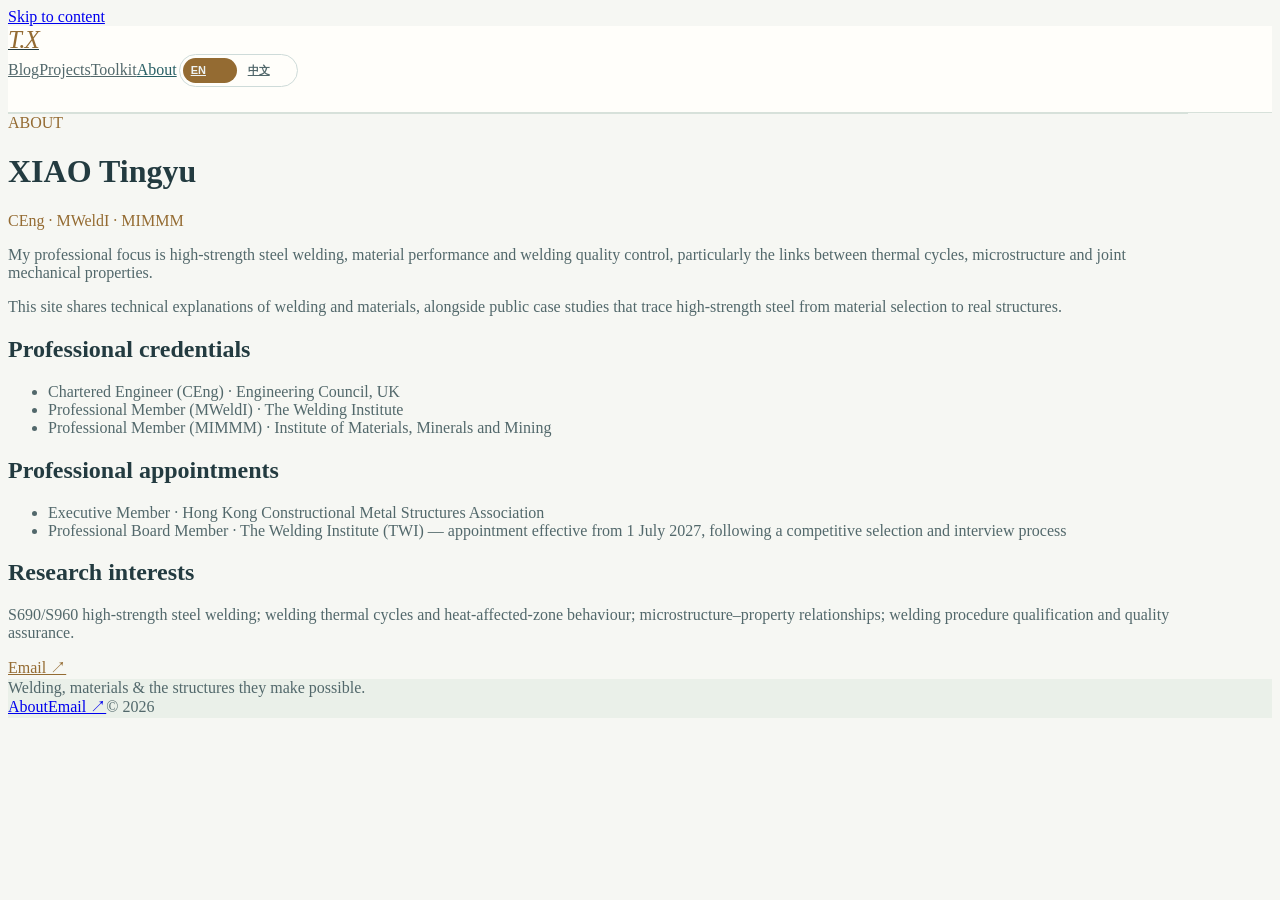
==== commit cbb7ecb3: "Clarify TWI Professional Board Member title" ====
--- a/about.html
+++ b/about.html
@@ -1 +1 @@
-<!doctype html><html lang="zh-CN"><head><meta charset="utf-8"><meta name="viewport" content="width=device-width,initial-scale=1"><title>关于我 · XIAO Tingyu</title><meta name="description" content="XIAO Tingyu：焊接工程、高强钢与材料性能的专业解读。"><link rel="stylesheet" href="style.css"><link rel="icon" href="favicon.svg?v=20260929-4" type="image/svg+xml"><link rel="stylesheet" href="dark.css?v=20260929-14"><script>document.documentElement.classList.add("i18n-loading")</script><script src="blog-nav.js?v=20260929-2" defer></script><script src="i18n.js?v=20261010-4" defer></script></head><body><a href="#main" class="skip">跳至正文</a><header><div class="wrap nav"><a class="wordmark" href="./" aria-label="XIAO Tingyu 首页"><span class="initials">T.X</span></a><nav aria-label="主导航"><a href="./">Blog</a><a href="projects.html">项目观察</a><a href="toolkit.html">工程工具箱</a><a href="about.html" aria-current="page">关于我</a></nav></div></header><main id="main"><div class="wrap" style="border-top:1px solid var(--line)"><div class="about-grid"><div class="about-content"><div class="eyebrow">ABOUT</div><h1>XIAO Tingyu</h1><div class="credentials">CEng · MWeldI · MIMMM</div><p>我的专业方向是高强钢焊接、材料性能与焊接质量控制，重点关注焊接热循环、显微组织与接头力学性能之间的联系。</p><p>这个网站分享焊接与材料的技术解读，也通过公开工程案例，讨论高强钢如何从材料选择走向实际应用。</p><h2>专业资质</h2><ul class="qualification-list"><li>特许工程师（CEng） · 英国工程委员会</li><li>专业会员（MWeldI） · 英国焊接学会（The Welding Institute）</li><li>专业会员（MIMMM） · 英国材料、矿物和采矿学会（IOM3）</li></ul><h2>专业任职</h2><ul class="qualification-list"><li>执行委员 · 香港建造金属结构协会</li><li>TWI 专业委员会 · 经竞争性招募及面试遴选获选，任职自 2027 年 7 月 1 日起</li></ul><h2>主要研究方向</h2><p>S690/S960 高强钢焊接；焊接热循环与热影响区组织性能；显微组织与力学性能的关系；焊接工艺评定及质量控制。</p><div class="about-links"><a href="mailto:xiaoty89757@gmail.com">Email ↗</a><!-- Add the verified Google Scholar profile link here when supplied. --></div></div></div></div></main><footer><div class="wrap footer-grid"><div>Welding, materials & the structures they make possible.</div><div><a href="about.html">关于我</a><a href="mailto:xiaoty89757@gmail.com">Email ↗</a><span>© 2026</span></div></div></footer></body></html>
+<!doctype html><html lang="zh-CN"><head><meta charset="utf-8"><meta name="viewport" content="width=device-width,initial-scale=1"><title>关于我 · XIAO Tingyu</title><meta name="description" content="XIAO Tingyu：焊接工程、高强钢与材料性能的专业解读。"><link rel="stylesheet" href="style.css"><link rel="icon" href="favicon.svg?v=20260929-4" type="image/svg+xml"><link rel="stylesheet" href="dark.css?v=20260929-14"><script>document.documentElement.classList.add("i18n-loading")</script><script src="blog-nav.js?v=20260929-2" defer></script><script src="i18n.js?v=20261011-1" defer></script></head><body><a href="#main" class="skip">跳至正文</a><header><div class="wrap nav"><a class="wordmark" href="./" aria-label="XIAO Tingyu 首页"><span class="initials">T.X</span></a><nav aria-label="主导航"><a href="./">Blog</a><a href="projects.html">项目观察</a><a href="toolkit.html">工程工具箱</a><a href="about.html" aria-current="page">关于我</a></nav></div></header><main id="main"><div class="wrap" style="border-top:1px solid var(--line)"><div class="about-grid"><div class="about-content"><div class="eyebrow">ABOUT</div><h1>XIAO Tingyu</h1><div class="credentials">CEng · MWeldI · MIMMM</div><p>我的专业方向是高强钢焊接、材料性能与焊接质量控制，重点关注焊接热循环、显微组织与接头力学性能之间的联系。</p><p>这个网站分享焊接与材料的技术解读，也通过公开工程案例，讨论高强钢如何从材料选择走向实际应用。</p><h2>专业资质</h2><ul class="qualification-list"><li>特许工程师（CEng） · 英国工程委员会</li><li>专业会员（MWeldI） · 英国焊接学会（The Welding Institute）</li><li>专业会员（MIMMM） · 英国材料、矿物和采矿学会（IOM3）</li></ul><h2>专业任职</h2><ul class="qualification-list"><li>执行委员 · 香港建造金属结构协会</li><li>专业委员会委员 · 英国焊接学会（TWI）——经竞争性招募及面试遴选获任，任职自 2027 年 7 月 1 日起</li></ul><h2>主要研究方向</h2><p>S690/S960 高强钢焊接；焊接热循环与热影响区组织性能；显微组织与力学性能的关系；焊接工艺评定及质量控制。</p><div class="about-links"><a href="mailto:xiaoty89757@gmail.com">Email ↗</a><!-- Add the verified Google Scholar profile link here when supplied. --></div></div></div></div></main><footer><div class="wrap footer-grid"><div>Welding, materials & the structures they make possible.</div><div><a href="about.html">关于我</a><a href="mailto:xiaoty89757@gmail.com">Email ↗</a><span>© 2026</span></div></div></footer></body></html>
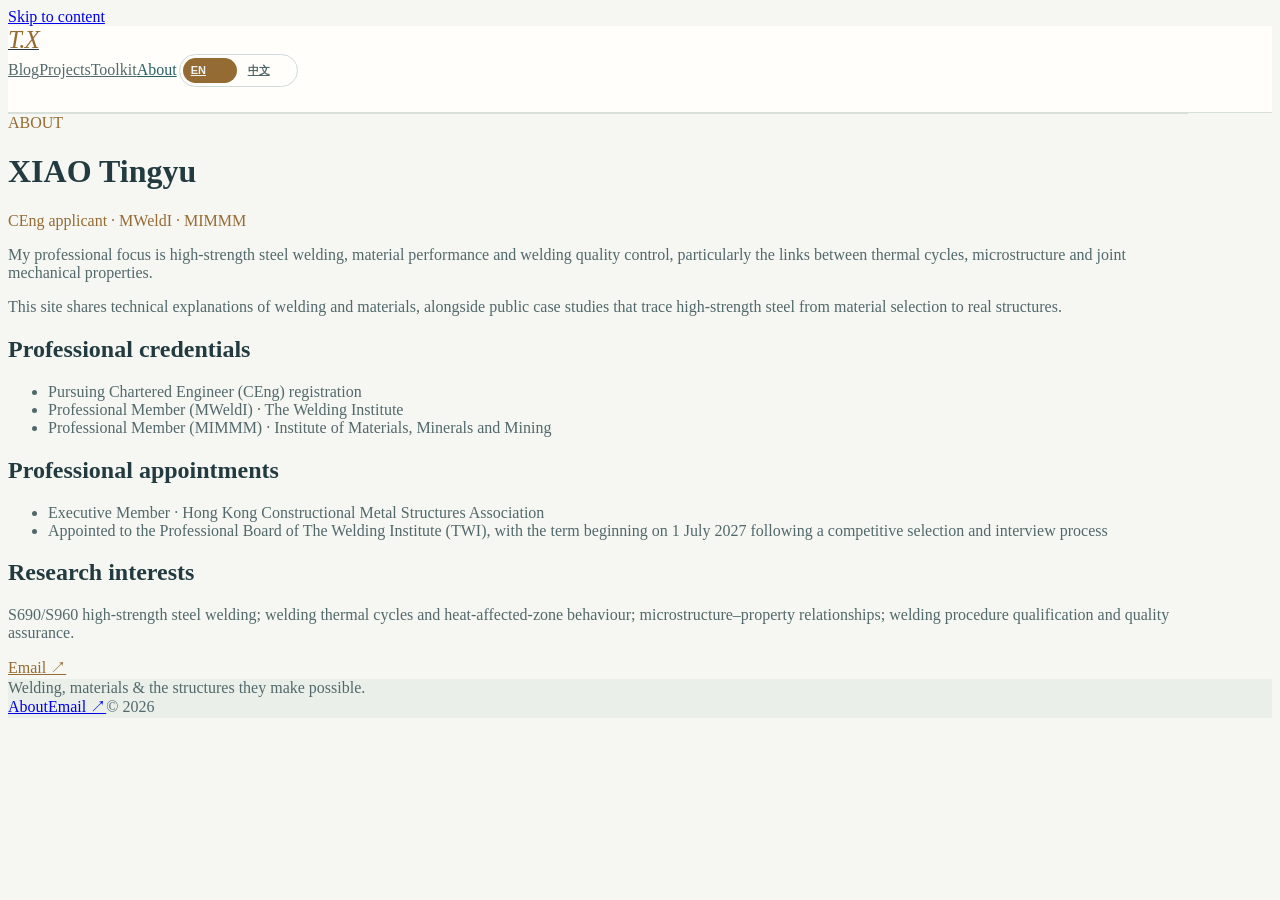
==== commit 31386b15: "Publish welding knowledge base and technical corrections" ====
--- a/about.html
+++ b/about.html
@@ -1 +1 @@
-<!doctype html><html lang="zh-CN"><head><meta charset="utf-8"><meta name="viewport" content="width=device-width,initial-scale=1"><title>关于我 · XIAO Tingyu</title><meta name="description" content="XIAO Tingyu：焊接工程、高强钢与材料性能的专业解读。"><link rel="stylesheet" href="style.css"><link rel="icon" href="favicon.svg?v=20260929-4" type="image/svg+xml"><link rel="stylesheet" href="dark.css?v=20260929-14"><script>document.documentElement.classList.add("i18n-loading")</script><script src="blog-nav.js?v=20260929-2" defer></script><script src="i18n.js?v=20261011-1" defer></script></head><body><a href="#main" class="skip">跳至正文</a><header><div class="wrap nav"><a class="wordmark" href="./" aria-label="XIAO Tingyu 首页"><span class="initials">T.X</span></a><nav aria-label="主导航"><a href="./">Blog</a><a href="projects.html">项目观察</a><a href="toolkit.html">工程工具箱</a><a href="about.html" aria-current="page">关于我</a></nav></div></header><main id="main"><div class="wrap" style="border-top:1px solid var(--line)"><div class="about-grid"><div class="about-content"><div class="eyebrow">ABOUT</div><h1>XIAO Tingyu</h1><div class="credentials">CEng · MWeldI · MIMMM</div><p>我的专业方向是高强钢焊接、材料性能与焊接质量控制，重点关注焊接热循环、显微组织与接头力学性能之间的联系。</p><p>这个网站分享焊接与材料的技术解读，也通过公开工程案例，讨论高强钢如何从材料选择走向实际应用。</p><h2>专业资质</h2><ul class="qualification-list"><li>特许工程师（CEng） · 英国工程委员会</li><li>专业会员（MWeldI） · 英国焊接学会（The Welding Institute）</li><li>专业会员（MIMMM） · 英国材料、矿物和采矿学会（IOM3）</li></ul><h2>专业任职</h2><ul class="qualification-list"><li>执行委员 · 香港建造金属结构协会</li><li>专业委员会委员 · 英国焊接学会（TWI）——经竞争性招募及面试遴选获任，任职自 2027 年 7 月 1 日起</li></ul><h2>主要研究方向</h2><p>S690/S960 高强钢焊接；焊接热循环与热影响区组织性能；显微组织与力学性能的关系；焊接工艺评定及质量控制。</p><div class="about-links"><a href="mailto:xiaoty89757@gmail.com">Email ↗</a><!-- Add the verified Google Scholar profile link here when supplied. --></div></div></div></div></main><footer><div class="wrap footer-grid"><div>Welding, materials & the structures they make possible.</div><div><a href="about.html">关于我</a><a href="mailto:xiaoty89757@gmail.com">Email ↗</a><span>© 2026</span></div></div></footer></body></html>
+<!doctype html><html lang="zh-CN"><head><meta charset="utf-8"><meta name="viewport" content="width=device-width,initial-scale=1"><title>关于我 · XIAO Tingyu</title><meta name="description" content="XIAO Tingyu：焊接工程、高强钢与材料性能的专业解读。"><link rel="stylesheet" href="style.css"><link rel="icon" href="favicon.svg?v=20260929-4" type="image/svg+xml"><link rel="stylesheet" href="dark.css?v=20260929-14"><script>document.documentElement.classList.add("i18n-loading")</script><script src="blog-nav.js?v=20260929-2" defer></script><script src="i18n.js?v=20261011-1" defer></script></head><body><a href="#main" class="skip">跳至正文</a><header><div class="wrap nav"><a class="wordmark" href="./" aria-label="XIAO Tingyu 首页"><span class="initials">T.X</span></a><nav aria-label="主导航"><a href="./">Blog</a><a href="projects.html">项目观察</a><a href="toolkit.html">工程工具箱</a><a href="about.html" aria-current="page">关于我</a></nav></div></header><main id="main"><div class="wrap" style="border-top:1px solid var(--line)"><div class="about-grid"><div class="about-content"><div class="eyebrow">ABOUT</div><h1>XIAO Tingyu</h1><div class="credentials">CEng 申请中 · MWeldI · MIMMM</div><p>我的专业方向是高强钢焊接、材料性能与焊接质量控制，重点关注焊接热循环、显微组织与接头力学性能之间的联系。</p><p>这个网站分享焊接与材料的技术解读，也通过公开工程案例，讨论高强钢如何从材料选择走向实际应用。</p><h2>专业资质</h2><ul class="qualification-list"><li>特许工程师（CEng）申请中</li><li>专业会员（MWeldI） · 英国焊接学会（The Welding Institute）</li><li>专业会员（MIMMM） · 英国材料、矿物和采矿学会（IOM3）</li></ul><h2>专业任职</h2><ul class="qualification-list"><li>执行委员 · 香港建造金属结构协会</li><li>已获委任为英国焊接学会（TWI）专业委员会委员；经竞争性招募及面试遴选，任期自 2027 年 7 月 1 日起</li></ul><h2>主要研究方向</h2><p>S690/S960 高强钢焊接；焊接热循环与热影响区组织性能；显微组织与力学性能的关系；焊接工艺评定及质量控制。</p><div class="about-links"><a href="mailto:xiaoty89757@gmail.com">Email ↗</a><!-- Add the verified Google Scholar profile link here when supplied. --></div></div></div></div></main><footer><div class="wrap footer-grid"><div>Welding, materials & the structures they make possible.</div><div><a href="about.html">关于我</a><a href="mailto:xiaoty89757@gmail.com">Email ↗</a><span>© 2026</span></div></div></footer></body></html>
